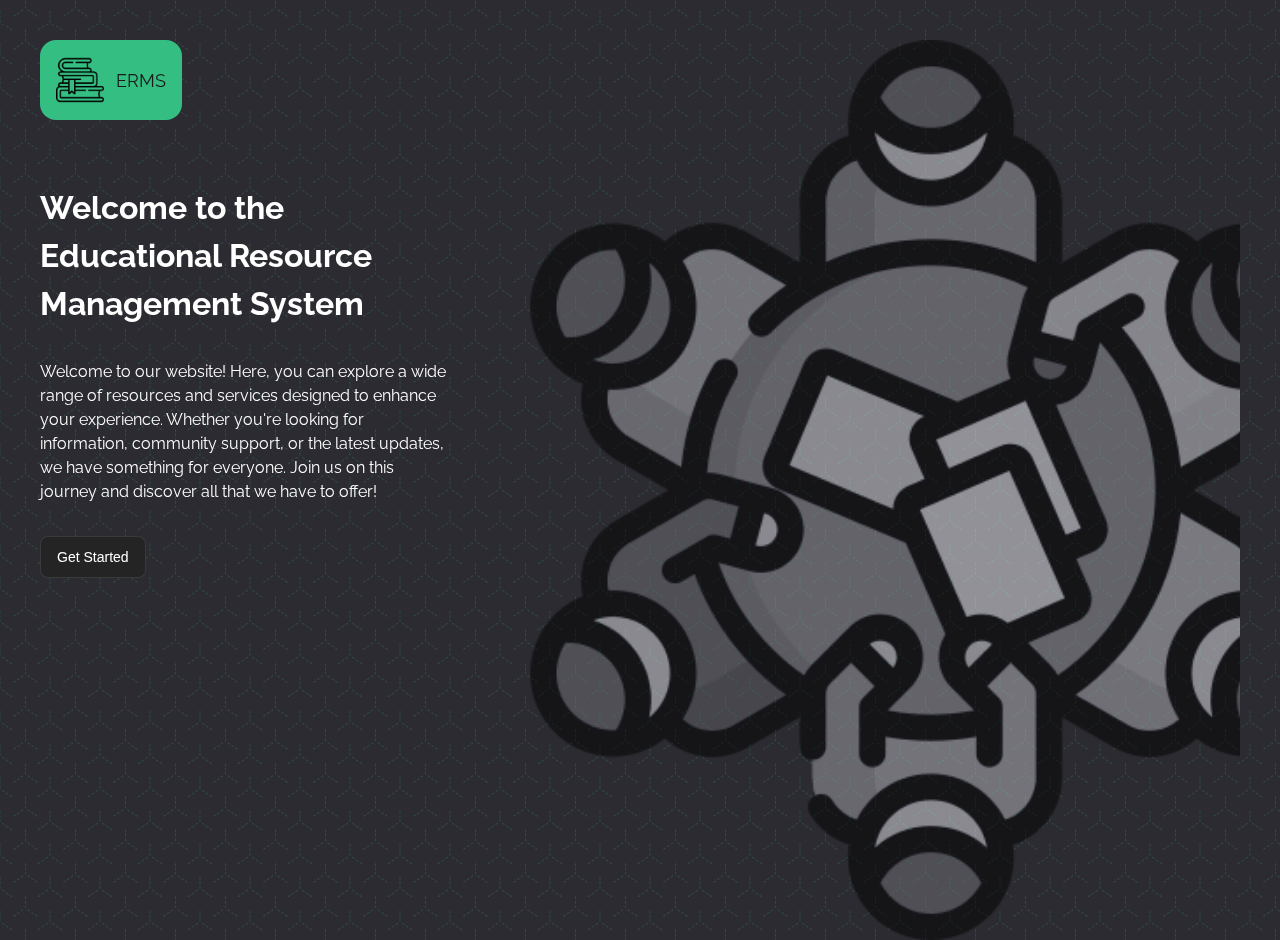
==== index.html @ 46d41de8 "Create index.html" ====
<!DOCTYPE html>
<html lang="en">

<head>
    <meta charset="UTF-8">
    <meta name="viewport" content="width=device-width, initial-scale=1.0">
    <title>Welcome to ERMS</title>
    <link rel="stylesheet" href="css/styles.css"> <!-- Adjust the path as needed -->
    <style>
        @font-face {
            font-family: 'Raleway';
            src: url('../../assets/fonts/Raleway/static/Raleway-Regular.ttf') format('truetype');
            font-weight: normal;
            font-style: normal;
        }

        @font-face {
            font-family: 'Raleway';
            src: url('../../assets/fonts/Raleway/static/Raleway-Bold.ttf') format('truetype');
            font-weight: bold;
            font-style: normal;
        }

        :root {
            --bg-dark: #1A1A1A;
            --bg-card: #242424;
            --primary-green: #34BE82;
            --text-primary: #FFFFFF;
            --text-secondary: rgba(255, 255, 255, 0.7);
            --border-color: rgba(255, 255, 255, 0.1);
            --sidebar-bg: #34BE82;
            --sidebar-width: 220px;

            /* Font sizes */
            --text-xs: 0.75rem;
            --text-sm: 0.875rem;
            --text-base: 0.938rem;
            --text-lg: 1.125rem;
            --text-xl: 1.5rem;

            /* Font variables */
            --heading-font: 'Raleway', sans-serif;
            --body-font: 'Raleway', sans-serif;
        }

        li {
            list-style: none;
            z-index: 3;
            position: relative;
        }

        #logo {
            height: 3pc;
            filter: hue-rotate(24);
        }

        body {
            background-image: url(assets/pattern/pattern.svg);
            background-repeat: repeat;
            background-size: 50px auto;
            background-origin: content-box;
            color: var(--text-primary);
            font-family: var(--body-font);
            margin: 0;
            line-height: 1.5;
        }


        .main-content {
            display: flex;
            padding: 2.5rem;
            height: 100vh;
            flex-direction: row;
            align-items: flex-start;
            gap: 2pc;
            justify-content: center;
        }

        [data-theme="light"] .main-content {
            background-image: url(assets/pattern/pattern-light.svg);
        }

        .quick-action-btn {
            background: var(--bg-card);
            border: 1px solid var(--border-color);
            color: var(--text-primary);
            padding: 0.75rem 1rem;
            border-radius: 8px;
            cursor: pointer;
            font-size: var(--text-sm);
            transition: all 0.2s;
            display: flex;
            align-items: center;
            justify-content: center;
            gap: 0.5rem;
            position: relative;
            overflow: hidden;
        }

        .quick-action-btn:hover {
            border-color: var(--primary-green);
            background: rgba(52, 190, 130, 0.1);
        }

        .quick-action-btn::after {
            content: '';
            position: absolute;
            top: 50%;
            left: 50%;
            width: 0;
            height: 0;
            background: rgba(255, 255, 255, 0.2);
            border-radius: 50%;
            transform: translate(-50%, -50%);
            transition: width 0.3s, height 0.3s;
        }

        .quick-action-btn:active::after {
            width: 200px;
            height: 200px;
        }

        .side-div {
            display: flex;
            align-items: flex-start;
            justify-content: center;
            width: 35vw;
            gap: 2rem;
            flex-direction: column;
        }

        .img-div {
            height: 100vh;
            width: 65vw;
            background-image: url(assets/images/meeting.png);
            background-repeat: no-repeat;
            background-size: cover;
            mix-blend-mode: luminosity;
            filter: opacity(0.5);
        }

        .sidebar-header {
            font-family: var(--heading-font);
            font-size: var(--text-lg);
            color: var(--bg-dark);
            margin-bottom: 2rem;
            display: flex;
            align-items: center;
            gap: 0.75rem;
            background: var(--primary-green);
            border-radius: 1pc;
            justify-content: start;
            padding: 1pc;
        }
    </style>
</head>

<body>

    <div class="main-content">
        <div class="side-div">
            <div class="sidebar-header">
                <img src="/assets/images/ems-logo.png" id="logo" alt="EMS Logo">
                <span class="bold">ERMS</span>
            </div>
            <h1>Welcome to the Educational Resource Management System</h1>
            <p class="desc">
                Welcome to our website! Here, you can explore a wide range of resources and services designed to enhance
                your experience. Whether you're looking for information, community support, or the latest updates, we
                have something for everyone. Join us on this journey and discover all that we have to offer!
            </p>
            <button class="quick-action-btn" onclick="location.href='pages/home.html'">Get Started</button>
        </div>
        <div class="img-div"></div>
    </div>
</body>

</html>
---- css/styles.css ----
:root {
    --bg-dark: #1A1A1A;
    --bg-card: #242424;
    --primary-green: #34BE82;
    --text-primary: #FFFFFF;
    --text-secondary: rgba(255, 255, 255, 0.7);
    --border-color: rgba(255, 255, 255, 0.1);
    --sidebar-bg: #34BE82;
    --sidebar-width: 220px;

    /* Font sizes */
    --text-xs: 0.75rem;
    --text-sm: 0.875rem;
    --text-base: 0.938rem;
    --text-lg: 1.125rem;
    --text-xl: 1.5rem;
}

[data-theme="light"] {
    --bg-dark: #f5f5f5;
    --bg-card: #ffffff;
    --text-primary: #333333;
    --text-secondary: rgba(0, 0, 0, 0.7);
    --border-color: rgba(0, 0, 0, 0.1);
}

* {
    margin: 0;
    padding: 0;
    box-sizing: border-box;
    transition: background-color 0.1s, color 0.1s, border-color 0.1s;
}

body {
    background: var(--bg-dark);
    color: var(--text-primary);
    font-family: var(--body-font);
    margin: 0;
    line-height: 1.5;
}
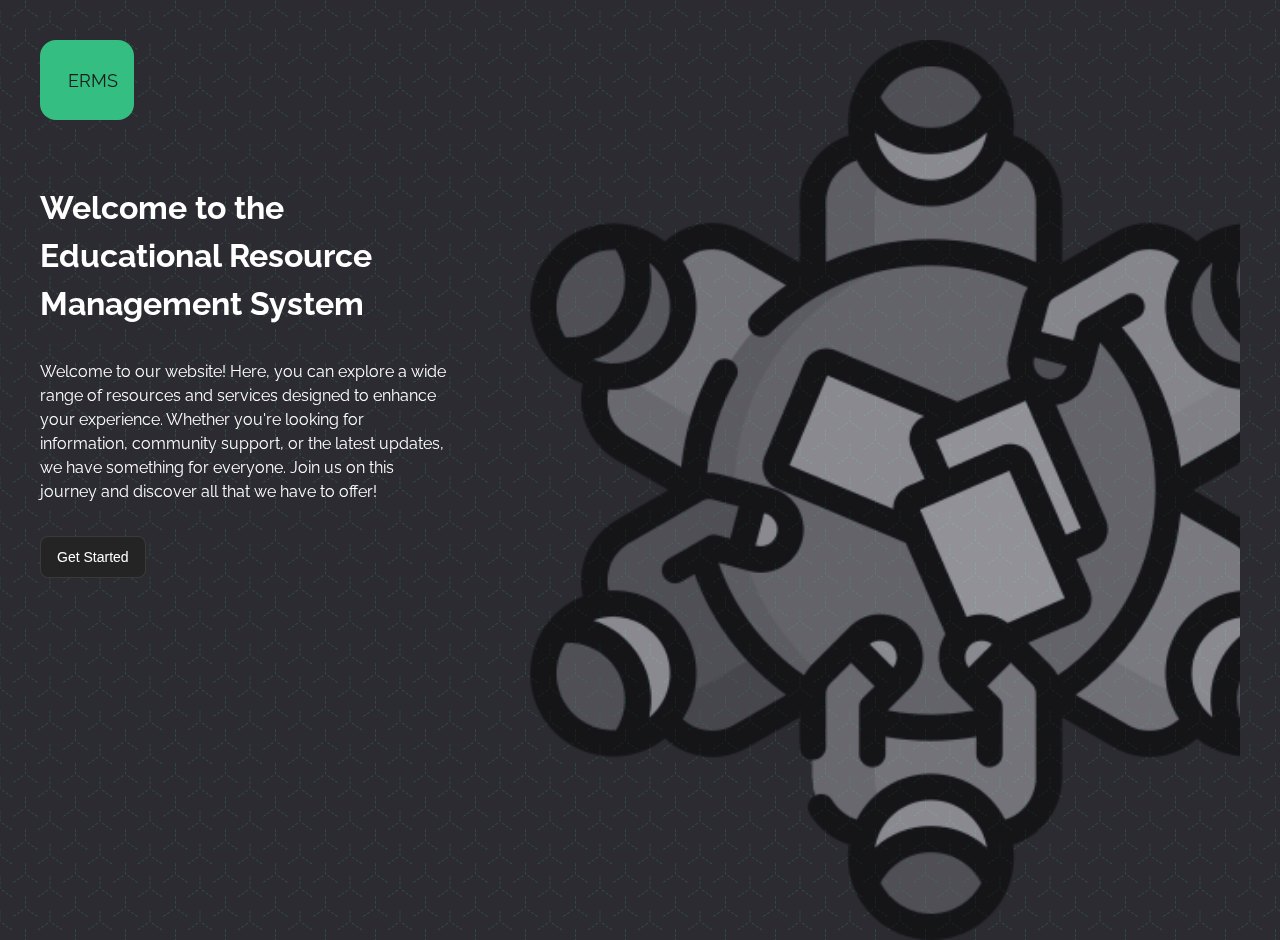
==== commit 44256a89: "Update index.html" ====
--- a/index.html
+++ b/index.html
@@ -9,14 +9,14 @@
     <style>
         @font-face {
             font-family: 'Raleway';
-            src: url('../../assets/fonts/Raleway/static/Raleway-Regular.ttf') format('truetype');
+            src: url('assets/fonts/Raleway/static/Raleway-Regular.ttf') format('truetype');
             font-weight: normal;
             font-style: normal;
         }
 
         @font-face {
             font-family: 'Raleway';
-            src: url('../../assets/fonts/Raleway/static/Raleway-Bold.ttf') format('truetype');
+            src: url('assets/fonts/Raleway/static/Raleway-Bold.ttf') format('truetype');
             font-weight: bold;
             font-style: normal;
         }
@@ -52,6 +52,9 @@
         #logo {
             height: 3pc;
             filter: hue-rotate(24);
+            background-image: url(assets/images/ems-logo.png);
+            background-repeat: no-repeat;
+            background-size: cover;
         }
 
         body {
@@ -160,7 +163,7 @@
     <div class="main-content">
         <div class="side-div">
             <div class="sidebar-header">
-                <img src="/assets/images/ems-logo.png" id="logo" alt="EMS Logo">
+                <div id="logo"></div>
                 <span class="bold">ERMS</span>
             </div>
             <h1>Welcome to the Educational Resource Management System</h1>
